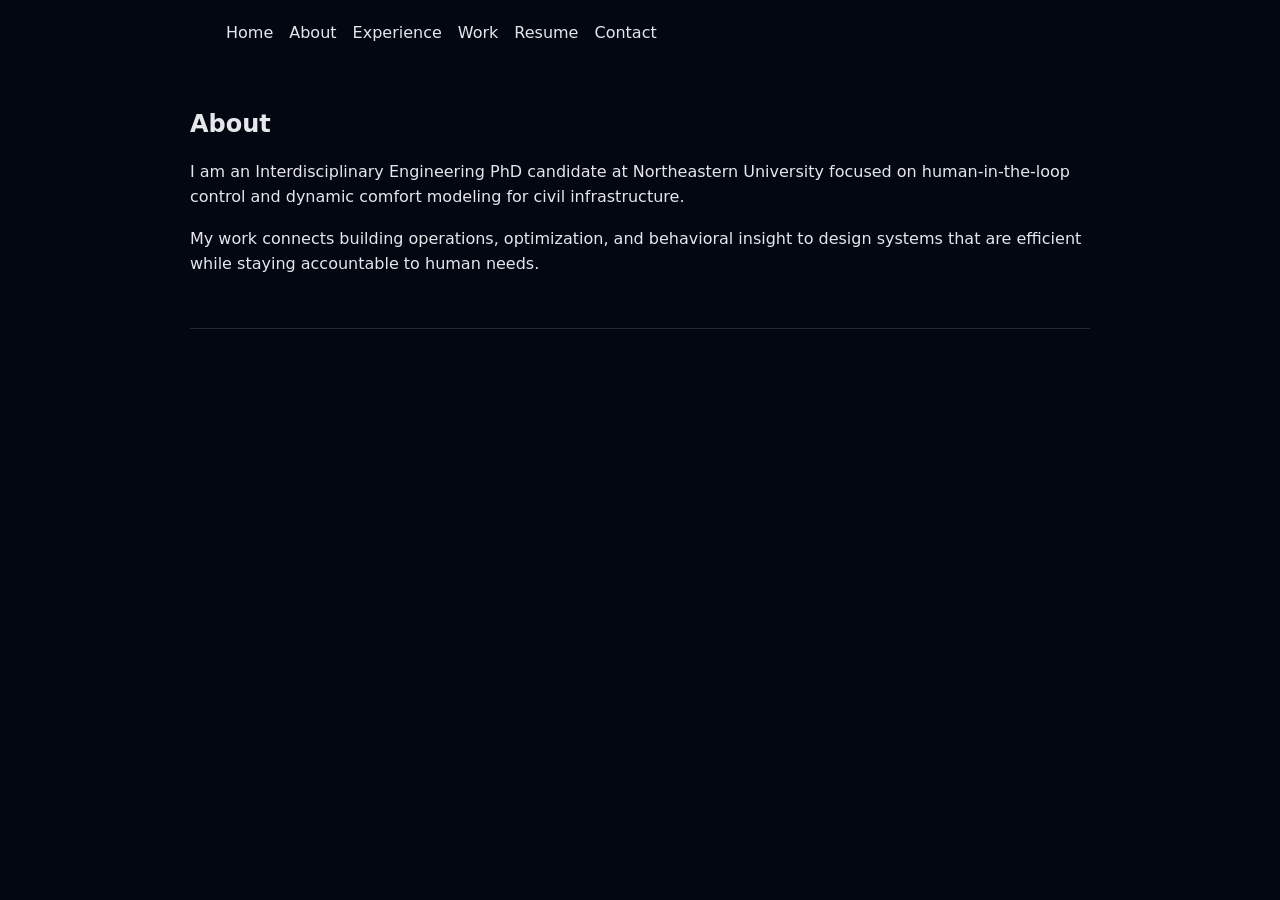
==== about.html @ 2042d7f9 "Convert portfolio to multi-page GitHub Pages layout" ====
<!DOCTYPE html>
<html lang="en">
  <head>
    <meta charset="utf-8" />
    <meta name="viewport" content="width=device-width, initial-scale=1" />
    <title>About | Maharshi Pathak</title>
    <link rel="stylesheet" href="main.css" />
  </head>
  <body>
    <main class="page">
      <nav class="nav page-nav">
        <a href="index.html">Home</a><a href="about.html">About</a><a href="experience.html">Experience</a>
        <a href="work.html">Work</a><a href="resume.html">Resume</a><a href="contact.html">Contact</a>
      </nav>
      <section class="section">
        <h1>About</h1>
        <p>
          I am an Interdisciplinary Engineering PhD candidate at Northeastern University focused on
          human-in-the-loop control and dynamic comfort modeling for civil infrastructure.
        </p>
        <p>
          My work connects building operations, optimization, and behavioral insight to design
          systems that are efficient while staying accountable to human needs.
        </p>
      </section>
    </main>
  </body>
</html>
---- main.css ----
:root {
  --bg: #0f172a;
  --card: #111827;
  --text: #e5e7eb;
  --muted: #9ca3af;
  --accent: #22c55e;
  --max: 900px;
}

* { box-sizing: border-box; }

body {
  margin: 0;
  font-family: Inter, system-ui, -apple-system, Segoe UI, Roboto, sans-serif;
  line-height: 1.6;
  color: var(--text);
  background: #030712;
}

a { color: #86efac; }

.hero {
  background: linear-gradient(170deg, #0f172a, #111827 65%, #052e16);
  padding: 1.5rem 1rem 3rem;
}

.nav,
.hero-content,
.page,
footer {
  width: min(var(--max), 92%);
  margin: 0 auto;
}

.nav { display: flex; gap: 1rem; flex-wrap: wrap; margin-bottom: 2rem; }
.nav a { text-decoration: none; color: var(--text); }
.page-nav { padding-top: 1.25rem; margin-bottom: 0.5rem; }

.eyebrow {
  text-transform: uppercase;
  letter-spacing: 0.08em;
  color: var(--muted);
  margin-bottom: 0.2rem;
}

h1,h2,h3 { line-height: 1.25; }

.actions { display: flex; flex-wrap: wrap; gap: 0.75rem; margin-top: 1.25rem; }

.btn {
  border: 1px solid #4b5563;
  padding: 0.55rem 0.9rem;
  border-radius: 0.5rem;
  text-decoration: none;
  color: var(--text);
}

.btn.primary {
  background: var(--accent);
  color: #052e16;
  border-color: var(--accent);
  font-weight: 700;
}

.section { padding: 2.2rem 0; border-bottom: 1px solid #1f2937; }
ul { padding-left: 1.2rem; }

.grid {
  display: grid;
  grid-template-columns: repeat(auto-fit, minmax(220px, 1fr));
  gap: 0.9rem;
}

.card {
  background: var(--card);
  border: 1px solid #1f2937;
  border-radius: 0.6rem;
  padding: 1rem;
}

footer { padding: 2rem 0 3rem; color: var(--muted); }
.small { font-size: 0.9rem; }
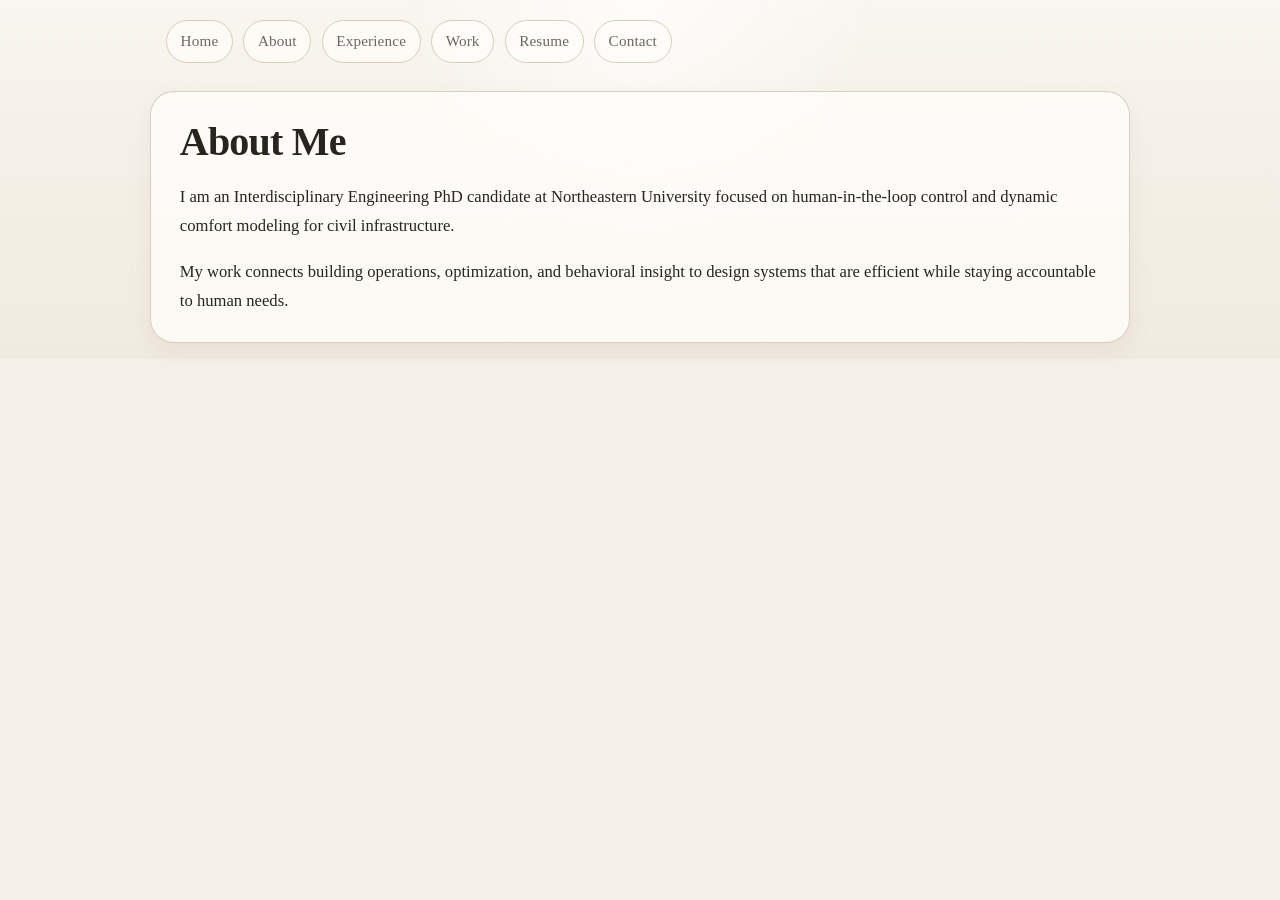
==== commit 8e4881a7: "Update section headings to improve consistency across portfolio pages" ====
--- a/about.html
+++ b/about.html
@@ -13,7 +13,7 @@
         <a href="work.html">Work</a><a href="resume.html">Resume</a><a href="contact.html">Contact</a>
       </nav>
       <section class="section">
-        <h1>About</h1>
+        <h2>About Me</h2>
         <p>
           I am an Interdisciplinary Engineering PhD candidate at Northeastern University focused on
           human-in-the-loop control and dynamic comfort modeling for civil infrastructure.
--- a/main.css
+++ b/main.css
@@ -1,82 +1,277 @@
 :root {
-  --bg: #0f172a;
-  --card: #111827;
-  --text: #e5e7eb;
-  --muted: #9ca3af;
-  --accent: #22c55e;
-  --max: 900px;
-}
-
-* { box-sizing: border-box; }
+  --bg: #f5f1e8;
+  --surface: #fffdfa;
+  --surface-2: #efe7d8;
+  --text: #28251f;
+  --muted: #6f675d;
+  --border: #d8cdbb;
+  --accent: #6b7a52;
+  --accent-strong: #53603f;
+  --shadow: 0 18px 45px rgba(59, 46, 27, 0.08);
+  --max: 980px;
+  --radius: 24px;
+}
+
+* {
+  box-sizing: border-box;
+}
+
+html {
+  background: var(--bg);
+}
 
 body {
   margin: 0;
-  font-family: Inter, system-ui, -apple-system, Segoe UI, Roboto, sans-serif;
-  line-height: 1.6;
+  font-family: Georgia, Cambria, "Times New Roman", Times, serif;
+  line-height: 1.75;
   color: var(--text);
-  background: #030712;
-}
-
-a { color: #86efac; }
+  background:
+    radial-gradient(circle at top, rgba(255, 255, 255, 0.72), transparent 32%),
+    linear-gradient(180deg, #f9f6ef 0%, var(--bg) 35%, #f1eadf 100%);
+}
+
+img {
+  display: block;
+  max-width: 100%;
+}
+
+a {
+  color: var(--accent-strong);
+  text-decoration-color: rgba(83, 96, 63, 0.35);
+  text-underline-offset: 0.14em;
+}
+
+a:hover {
+  text-decoration-color: currentColor;
+}
 
 .hero {
-  background: linear-gradient(170deg, #0f172a, #111827 65%, #052e16);
-  padding: 1.5rem 1rem 3rem;
+  padding: 1.5rem 0 3rem;
 }
 
 .nav,
-.hero-content,
+.hero-shell,
 .page,
 footer {
-  width: min(var(--max), 92%);
+  width: min(var(--max), calc(100% - 2rem));
   margin: 0 auto;
 }
 
-.nav { display: flex; gap: 1rem; flex-wrap: wrap; margin-bottom: 2rem; }
-.nav a { text-decoration: none; color: var(--text); }
-.page-nav { padding-top: 1.25rem; margin-bottom: 0.5rem; }
-
-.eyebrow {
+.nav {
+  display: flex;
+  gap: 0.65rem;
+  flex-wrap: wrap;
+  margin-bottom: 1.75rem;
+}
+
+.nav a {
+  border: 1px solid var(--border);
+  border-radius: 999px;
+  background: rgba(255, 253, 250, 0.86);
+  color: var(--muted);
+  text-decoration: none;
+  padding: 0.45rem 0.85rem;
+  font-size: 0.95rem;
+  letter-spacing: 0.01em;
+  transition: background-color 150ms ease, border-color 150ms ease, color 150ms ease;
+}
+
+.nav a:hover,
+.nav a:focus-visible {
+  color: var(--text);
+  background: var(--surface);
+  border-color: #c9baa2;
+}
+
+.page-nav {
+  padding-top: 1.25rem;
+  margin-bottom: 0.75rem;
+}
+
+.hero-shell {
+  display: grid;
+  grid-template-columns: minmax(0, 1.3fr) minmax(260px, 0.9fr);
+  gap: 2rem;
+  align-items: center;
+  background: rgba(255, 253, 250, 0.78);
+  border: 1px solid rgba(216, 205, 187, 0.9);
+  border-radius: calc(var(--radius) + 6px);
+  box-shadow: var(--shadow);
+  padding: clamp(1.4rem, 3vw, 2.4rem);
+  backdrop-filter: blur(8px);
+}
+
+.hero-content {
+  max-width: 34rem;
+}
+
+.eyebrow,
+.section-kicker {
+  margin: 0 0 0.35rem;
+  color: var(--muted);
   text-transform: uppercase;
-  letter-spacing: 0.08em;
-  color: var(--muted);
-  margin-bottom: 0.2rem;
-}
-
-h1,h2,h3 { line-height: 1.25; }
-
-.actions { display: flex; flex-wrap: wrap; gap: 0.75rem; margin-top: 1.25rem; }
+  letter-spacing: 0.14em;
+  font-size: 0.78rem;
+}
+
+h1,
+h2,
+h3 {
+  margin: 0;
+  font-weight: 600;
+  line-height: 1.15;
+  letter-spacing: -0.02em;
+}
+
+h1 {
+  font-size: clamp(2.5rem, 6vw, 4.5rem);
+  max-width: 10ch;
+}
+
+h2 {
+  font-size: clamp(1.8rem, 4vw, 2.5rem);
+  margin-bottom: 0.85rem;
+}
+
+h3 {
+  font-size: 1.2rem;
+}
+
+p,
+li {
+  font-size: 1.04rem;
+}
+
+.lede {
+  max-width: 34rem;
+  margin: 1rem 0 0;
+  color: var(--muted);
+  font-size: 1.16rem;
+}
+
+.actions {
+  display: flex;
+  flex-wrap: wrap;
+  gap: 0.75rem;
+  margin-top: 1.4rem;
+}
 
 .btn {
-  border: 1px solid #4b5563;
-  padding: 0.55rem 0.9rem;
-  border-radius: 0.5rem;
+  display: inline-flex;
+  align-items: center;
+  justify-content: center;
+  border: 1px solid var(--border);
+  padding: 0.7rem 1.05rem;
+  border-radius: 999px;
+  background: transparent;
   text-decoration: none;
   color: var(--text);
+  font-size: 0.98rem;
 }
 
 .btn.primary {
   background: var(--accent);
-  color: #052e16;
   border-color: var(--accent);
-  font-weight: 700;
-}
-
-.section { padding: 2.2rem 0; border-bottom: 1px solid #1f2937; }
-ul { padding-left: 1.2rem; }
+  color: #f7f3ea;
+}
+
+.btn:hover,
+.btn:focus-visible {
+  border-color: var(--accent-strong);
+}
+
+.btn.primary:hover,
+.btn.primary:focus-visible {
+  background: var(--accent-strong);
+}
+
+.profile-card {
+  margin: 0;
+  justify-self: end;
+  width: min(100%, 360px);
+  padding: 0.8rem;
+  background: linear-gradient(180deg, rgba(255, 253, 250, 0.92), rgba(239, 231, 216, 0.92));
+  border: 1px solid var(--border);
+  border-radius: calc(var(--radius) + 10px);
+  box-shadow: var(--shadow);
+}
+
+.profile-photo {
+  aspect-ratio: 4 / 5;
+  width: 100%;
+  object-fit: cover;
+  border-radius: calc(var(--radius) - 4px);
+  filter: saturate(0.9) contrast(1.02);
+}
+
+.page {
+  padding-bottom: 1rem;
+}
+
+.section {
+  margin-top: 1.75rem;
+  padding: 1.7rem 1.8rem;
+  background: rgba(255, 253, 250, 0.82);
+  border: 1px solid rgba(216, 205, 187, 0.95);
+  border-radius: var(--radius);
+  box-shadow: 0 10px 28px rgba(59, 46, 27, 0.05);
+}
+
+.section p:last-child,
+.section ul:last-child {
+  margin-bottom: 0;
+}
+
+.intro-panel {
+  /* max-width: 48rem; */
+}
+
+ul {
+  padding-left: 1.2rem;
+}
 
 .grid {
   display: grid;
   grid-template-columns: repeat(auto-fit, minmax(220px, 1fr));
-  gap: 0.9rem;
+  gap: 1rem;
 }
 
 .card {
-  background: var(--card);
-  border: 1px solid #1f2937;
-  border-radius: 0.6rem;
-  padding: 1rem;
-}
-
-footer { padding: 2rem 0 3rem; color: var(--muted); }
-.small { font-size: 0.9rem; }
+  background: linear-gradient(180deg, rgba(255, 253, 250, 0.96), rgba(247, 241, 230, 0.9));
+  border: 1px solid var(--border);
+  border-radius: 20px;
+  padding: 1.1rem;
+}
+
+footer {
+  padding: 1.5rem 0 3rem;
+  color: var(--muted);
+}
+
+.small {
+  font-size: 0.92rem;
+}
+
+@media (max-width: 760px) {
+  .hero {
+    padding-top: 1rem;
+  }
+
+  .hero-shell {
+    grid-template-columns: 1fr;
+    gap: 1.25rem;
+  }
+
+  .hero-content {
+    max-width: none;
+  }
+
+  .profile-card {
+    justify-self: start;
+    width: min(100%, 300px);
+  }
+
+  .section {
+    padding: 1.35rem;
+  }
+}
